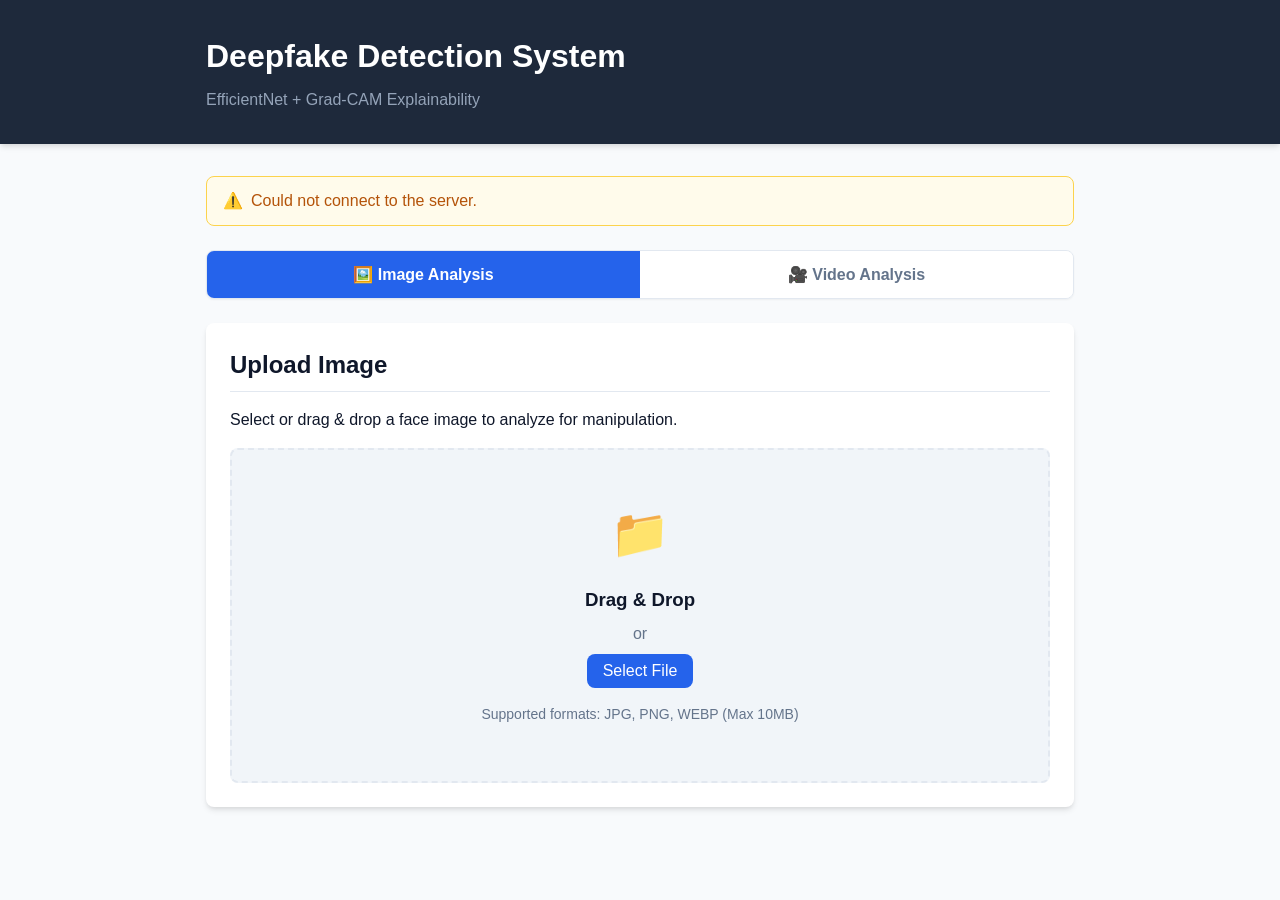
==== frontend/index.html @ c97e7dba "Add Dockerfile for Railway and frontend configuration for Vercel deployment" ====
<!DOCTYPE html>
<html lang="en">
<head>
    <meta charset="UTF-8">
    <meta name="viewport" content="width=device-width, initial-scale=1.0">
    <title>Deepfake Detection System</title>
    <link rel="stylesheet" href="css/style.css">
</head>
<body>
    <header class="app-header">
        <div class="container">
            <h1>Deepfake Detection System</h1>
            <p class="subtitle">EfficientNet + Grad-CAM Explainability</p>
        </div>
    </header>

    <main class="container main-content">
        <!-- Status / Error Messages -->
        <div id="message-container" class="message hidden"></div>
        <div id="system-status" class="system-status hidden">
            <span class="status-icon">⚠️</span>
            <span id="system-status-msg">Model is not loaded. Predictions will fail.</span>
        </div>

        <!-- Mode Tabs -->
        <div class="mode-tabs">
            <button class="tab-btn active" data-mode="image" onclick="switchMode('image')">
                🖼️ Image Analysis
            </button>
            <button class="tab-btn" data-mode="video" onclick="switchMode('video')">
                🎥 Video Analysis
            </button>
        </div>

        <!-- ==================== IMAGE MODE ==================== -->
        <div id="image-mode" class="mode-content active">
            <!-- Upload Section -->
            <section id="upload-section" class="card">
                <h2>Upload Image</h2>
                <p>Select or drag & drop a face image to analyze for manipulation.</p>
                
                <div id="drop-zone" class="drop-zone">
                    <div class="drop-zone-content">
                        <span class="icon">📁</span>
                        <h3>Drag & Drop</h3>
                        <p>or</p>
                        <input type="file" id="file-input" accept="image/jpeg, image/png, image/webp" class="hidden">
                        <button class="btn btn-primary" onclick="document.getElementById('file-input').click()">Select File</button>
                        <p class="format-info">Supported formats: JPG, PNG, WEBP (Max 10MB)</p>
                    </div>
                </div>

                <!-- Preview -->
                <div id="preview-container" class="hidden">
                    <div class="preview-header">
                        <h3>Selected Image</h3>
                        <button id="btn-reset" class="btn btn-secondary btn-sm">Change Image</button>
                    </div>
                    <img id="image-preview" src="" alt="Preview">
                    <div class="actions">
                        <button id="btn-analyze" class="btn btn-primary btn-large">Analyze Image</button>
                    </div>
                </div>
            </section>

            <!-- Loading State -->
            <section id="loading-section" class="card hidden">
                <div class="loader-container">
                    <div class="spinner"></div>
                    <h3>Analyzing Image...</h3>
                    <p>Detecting face, running inference, and generating explanations.</p>
                </div>
            </section>

            <!-- Results Section -->
            <section id="results-section" class="hidden">
                <!-- Prediction Card -->
                <div class="card result-card">
                    <h2>Detection Result</h2>
                    
                    <div class="prediction-banner" id="prediction-banner">
                        <h1 id="prediction-label">UNKNOWN</h1>
                    </div>

                    <div class="probabilities-container">
                        <div class="prob-row">
                            <span>REAL Probability</span>
                            <span id="prob-real-text">0%</span>
                        </div>
                        <div class="prob-bar-container">
                            <div id="prob-real-bar" class="prob-bar prob-bar-real"></div>
                        </div>

                        <div class="prob-row">
                            <span>DEEPFAKE Probability</span>
                            <span id="prob-fake-text">0%</span>
                        </div>
                        <div class="prob-bar-container">
                            <div id="prob-fake-bar" class="prob-bar prob-bar-fake"></div>
                        </div>
                    </div>

                    <div class="meta-info">
                        <p><strong>Model:</strong> <span id="meta-model">EfficientNet-B0</span></p>
                        <p><strong>Faces Detected:</strong> <span id="meta-faces">0</span></p>
                        <p><strong>Threshold:</strong> <span id="meta-threshold">0.5</span></p>
                    </div>
                    
                    <div id="warnings-container" class="warnings hidden"></div>
                </div>

                <!-- Explainability Card -->
                <div class="card explain-card">
                    <h2>Explainability (Grad-CAM)</h2>
                    <div class="explain-note">
                        <p>Grad-CAM highlights regions that contributed to the model prediction. It does not prove manipulation, but shows where the network focused its attention.</p>
                    </div>

                    <div class="visualizations-grid">
                        <div class="vis-item">
                            <h4>Processed Face</h4>
                            <div class="img-wrapper">
                                <img id="img-face" src="" alt="Processed Face">
                            </div>
                        </div>
                        <div class="vis-item">
                            <h4>Heatmap</h4>
                            <div class="img-wrapper">
                                <img id="img-heatmap" src="" alt="Grad-CAM Heatmap">
                            </div>
                        </div>
                        <div class="vis-item">
                            <h4>Overlay</h4>
                            <div class="img-wrapper">
                                <img id="img-overlay" src="" alt="Grad-CAM Overlay">
                            </div>
                        </div>
                    </div>
                </div>
            </section>
        </div>

        <!-- ==================== VIDEO MODE ==================== -->
        <div id="video-mode" class="mode-content">
            <!-- Video Upload Section -->
            <section id="video-upload-section" class="card">
                <h2>Upload Video</h2>
                <p>Select or drag & drop a video to analyze for deepfake manipulation.</p>
                
                <div id="video-drop-zone" class="drop-zone">
                    <div class="drop-zone-content">
                        <span class="icon">🎬</span>
                        <h3>Drag & Drop Video</h3>
                        <p>or</p>
                        <input type="file" id="video-file-input" accept="video/mp4,video/avi,video/quicktime,video/x-matroska,video/webm" class="hidden">
                        <button class="btn btn-primary" onclick="document.getElementById('video-file-input').click()">Select Video</button>
                        <p class="format-info">Supported formats: MP4, AVI, MOV, MKV, WEBM (Max 100MB)</p>
                    </div>
                </div>

                <!-- Video Preview -->
                <div id="video-preview-container" class="hidden">
                    <div class="preview-header">
                        <h3>Selected Video</h3>
                        <button id="btn-video-reset" class="btn btn-secondary btn-sm">Change Video</button>
                    </div>
                    <video id="video-preview" controls style="max-width: 100%; max-height: 400px; border-radius: var(--radius); box-shadow: var(--shadow-sm); margin-bottom: 1rem;"></video>
                    <div class="actions">
                        <button id="btn-video-analyze" class="btn btn-primary btn-large">Analyze Video</button>
                    </div>
                </div>
            </section>

            <!-- Video Loading State -->
            <section id="video-loading-section" class="card hidden">
                <div class="loader-container">
                    <div class="spinner"></div>
                    <h3>Analyzing Video...</h3>
                    <p>Extracting frames, detecting faces, and running inference on each frame. This may take a moment.</p>
                    <div id="video-progress-bar" class="progress-bar-container" style="margin-top: 1rem;">
                        <div class="progress-bar-track">
                            <div id="video-progress-fill" class="progress-bar-fill"></div>
                        </div>
                    </div>
                </div>
            </section>

            <!-- Video Results Section -->
            <section id="video-results-section" class="hidden">
                <!-- Overall Prediction Card -->
                <div class="card result-card">
                    <h2>Video Detection Result</h2>
                    
                    <div class="prediction-banner" id="video-prediction-banner">
                        <h1 id="video-prediction-label">UNKNOWN</h1>
                    </div>

                    <div class="probabilities-container">
                        <div class="prob-row">
                            <span>REAL Probability</span>
                            <span id="video-prob-real-text">0%</span>
                        </div>
                        <div class="prob-bar-container">
                            <div id="video-prob-real-bar" class="prob-bar prob-bar-real"></div>
                        </div>

                        <div class="prob-row">
                            <span>DEEPFAKE Probability</span>
                            <span id="video-prob-fake-text">0%</span>
                        </div>
                        <div class="prob-bar-container">
                            <div id="video-prob-fake-bar" class="prob-bar prob-bar-fake"></div>
                        </div>
                    </div>

                    <div class="meta-info">
                        <p><strong>Model:</strong> <span id="video-meta-model">EfficientNet-B0</span></p>
                        <p><strong>Threshold:</strong> <span id="video-meta-threshold">0.5</span></p>
                        <p><strong>Video Duration:</strong> <span id="video-meta-duration">0s</span></p>
                        <p><strong>Video FPS:</strong> <span id="video-meta-fps">0</span></p>
                        <p><strong>Resolution:</strong> <span id="video-meta-resolution">-</span></p>
                    </div>

                    <div class="video-stats">
                        <div class="stat-item">
                            <span class="stat-value" id="video-stat-total-frames">0</span>
                            <span class="stat-label">Frames Extracted</span>
                        </div>
                        <div class="stat-item">
                            <span class="stat-value" id="video-stat-faces-found">0</span>
                            <span class="stat-label">Frames with Faces</span>
                        </div>
                        <div class="stat-item">
                            <span class="stat-value" id="video-stat-fake-frames">0</span>
                            <span class="stat-label">Fake Frames</span>
                        </div>
                        <div class="stat-item">
                            <span class="stat-value" id="video-stat-fake-ratio">0%</span>
                            <span class="stat-label">Fake Ratio</span>
                        </div>
                    </div>
                    
                    <div id="video-warnings-container" class="warnings hidden"></div>
                </div>

                <!-- Frame-by-Frame Analysis Card -->
                <div class="card">
                    <h2>Frame-by-Frame Analysis</h2>
                    <div class="explain-note">
                        <p>Each row shows the deepfake probability for a sampled frame. Frames without a detectable face are marked accordingly.</p>
                    </div>
                    <div id="frame-results-container" class="frame-results-table-container">
                        <table class="frame-results-table">
                            <thead>
                                <tr>
                                    <th>Frame</th>
                                    <th>Time</th>
                                    <th>Face</th>
                                    <th>Deepfake %</th>
                                    <th>Result</th>
                                    <th>Confidence</th>
                                </tr>
                            </thead>
                            <tbody id="frame-results-tbody">
                            </tbody>
                        </table>
                    </div>
                </div>
            </section>
        </div>
    </main>

    <!-- Configure Railway Backend API URL for Vercel deployment -->
    <script>
        // When deploying to Vercel, replace with your Railway URL: e.g. "https://your-service.up.railway.app"
        // Leaving it as "" will use relative /api paths (works with Vercel rewrites in vercel.json or local testing)
        window.API_BASE_URL = window.API_BASE_URL || "";
    </script>
    <script src="js/app.js"></script>
</body>
</html>
---- frontend/css/style.css ----
:root {
    --primary-color: #2563eb;
    --primary-hover: #1d4ed8;
    --secondary-color: #64748b;
    --secondary-hover: #475569;
    --success-color: #10b981;
    --danger-color: #ef4444;
    --warning-color: #f59e0b;
    --bg-color: #f8fafc;
    --card-bg: #ffffff;
    --text-main: #0f172a;
    --text-muted: #64748b;
    --border-color: #e2e8f0;
    --shadow-sm: 0 1px 2px 0 rgba(0, 0, 0, 0.05);
    --shadow-md: 0 4px 6px -1px rgba(0, 0, 0, 0.1), 0 2px 4px -1px rgba(0, 0, 0, 0.06);
    --shadow-lg: 0 10px 15px -3px rgba(0, 0, 0, 0.1), 0 4px 6px -2px rgba(0, 0, 0, 0.05);
    --radius: 0.5rem;
}

* {
    box-sizing: border-box;
    margin: 0;
    padding: 0;
}

body {
    font-family: -apple-system, BlinkMacSystemFont, "Segoe UI", Roboto, Helvetica, Arial, sans-serif;
    background-color: var(--bg-color);
    color: var(--text-main);
    line-height: 1.5;
}

.container {
    max-width: 900px;
    margin: 0 auto;
    padding: 0 1rem;
}

/* Header */
.app-header {
    background-color: #1e293b;
    color: white;
    padding: 2rem 0;
    box-shadow: var(--shadow-md);
    margin-bottom: 2rem;
}

.app-header h1 {
    font-size: 2rem;
    font-weight: 700;
}

.subtitle {
    color: #94a3b8;
    margin-top: 0.5rem;
}

/* Common Layout */
.main-content {
    padding-bottom: 4rem;
}

.card {
    background-color: var(--card-bg);
    border-radius: var(--radius);
    box-shadow: var(--shadow-md);
    padding: 1.5rem;
    margin-bottom: 1.5rem;
}

.card h2 {
    margin-bottom: 1rem;
    color: var(--text-main);
    border-bottom: 1px solid var(--border-color);
    padding-bottom: 0.5rem;
}

.hidden {
    display: none !important;
}

/* Buttons */
.btn {
    display: inline-flex;
    align-items: center;
    justify-content: center;
    padding: 0.5rem 1rem;
    font-size: 1rem;
    font-weight: 500;
    border-radius: var(--radius);
    border: none;
    cursor: pointer;
    transition: background-color 0.2s, color 0.2s;
}

.btn-primary {
    background-color: var(--primary-color);
    color: white;
}

.btn-primary:hover {
    background-color: var(--primary-hover);
}

.btn-secondary {
    background-color: var(--secondary-color);
    color: white;
}

.btn-secondary:hover {
    background-color: var(--secondary-hover);
}

.btn-sm {
    padding: 0.25rem 0.5rem;
    font-size: 0.875rem;
}

.btn-large {
    padding: 0.75rem 2rem;
    font-size: 1.125rem;
    width: 100%;
}

/* Upload Section */
.drop-zone {
    border: 2px dashed var(--border-color);
    border-radius: var(--radius);
    padding: 3rem 1rem;
    text-align: center;
    background-color: #f1f5f9;
    transition: border-color 0.2s, background-color 0.2s;
    margin-top: 1rem;
}

.drop-zone.dragover {
    border-color: var(--primary-color);
    background-color: #e0e7ff;
}

.drop-zone-content .icon {
    font-size: 3rem;
    margin-bottom: 1rem;
    display: block;
}

.drop-zone-content p {
    color: var(--text-muted);
    margin: 0.5rem 0;
}

.format-info {
    font-size: 0.875rem;
    margin-top: 1rem !important;
}

/* Preview */
#preview-container {
    margin-top: 1.5rem;
    text-align: center;
}

.preview-header {
    display: flex;
    justify-content: space-between;
    align-items: center;
    margin-bottom: 1rem;
}

#image-preview {
    max-width: 100%;
    max-height: 400px;
    border-radius: var(--radius);
    box-shadow: var(--shadow-sm);
    margin-bottom: 1rem;
}

/* Loader */
.loader-container {
    text-align: center;
    padding: 3rem 1rem;
}

.spinner {
    border: 4px solid var(--border-color);
    border-top: 4px solid var(--primary-color);
    border-radius: 50%;
    width: 3rem;
    height: 3rem;
    animation: spin 1s linear infinite;
    margin: 0 auto 1.5rem;
}

@keyframes spin {
    0% { transform: rotate(0deg); }
    100% { transform: rotate(360deg); }
}

/* Results */
.prediction-banner {
    padding: 1.5rem;
    text-align: center;
    border-radius: var(--radius);
    margin-bottom: 1.5rem;
    color: white;
}

.prediction-real {
    background-color: var(--success-color);
}

.prediction-fake {
    background-color: var(--danger-color);
}

.probabilities-container {
    margin-bottom: 1.5rem;
}

.prob-row {
    display: flex;
    justify-content: space-between;
    margin-bottom: 0.25rem;
    font-weight: 500;
}

.prob-bar-container {
    height: 1rem;
    background-color: var(--border-color);
    border-radius: 9999px;
    overflow: hidden;
    margin-bottom: 1rem;
}

.prob-bar {
    height: 100%;
    width: 0%;
    transition: width 1s ease-out;
}

.prob-bar-real {
    background-color: var(--success-color);
}

.prob-bar-fake {
    background-color: var(--danger-color);
}

.meta-info {
    background-color: #f1f5f9;
    padding: 1rem;
    border-radius: var(--radius);
    font-size: 0.875rem;
}

/* Visualizations */
.explain-note {
    background-color: #eff6ff;
    border-left: 4px solid var(--primary-color);
    padding: 1rem;
    margin-bottom: 1.5rem;
    color: #1e3a8a;
    font-size: 0.875rem;
}

.visualizations-grid {
    display: grid;
    grid-template-columns: repeat(1, 1fr);
    gap: 1.5rem;
}

@media (min-width: 640px) {
    .visualizations-grid {
        grid-template-columns: repeat(3, 1fr);
    }
}

.vis-item {
    text-align: center;
}

.vis-item h4 {
    margin-bottom: 0.5rem;
    color: var(--text-muted);
}

.img-wrapper {
    background-color: #f1f5f9;
    border: 1px solid var(--border-color);
    border-radius: var(--radius);
    padding: 0.5rem;
    display: flex;
    align-items: center;
    justify-content: center;
    aspect-ratio: 1 / 1;
}

.img-wrapper img {
    max-width: 100%;
    max-height: 100%;
    border-radius: calc(var(--radius) - 0.25rem);
    object-fit: contain;
}

/* Messages and Alerts */
.message {
    padding: 1rem;
    border-radius: var(--radius);
    margin-bottom: 1rem;
}

.message-error {
    background-color: #fef2f2;
    color: #991b1b;
    border: 1px solid #f87171;
}

.system-status {
    background-color: #fffbeb;
    color: #b45309;
    border: 1px solid #fcd34d;
    padding: 0.75rem 1rem;
    border-radius: var(--radius);
    margin-bottom: 1.5rem;
    display: flex;
    align-items: center;
    gap: 0.5rem;
}

.warnings {
    margin-top: 1rem;
    padding: 1rem;
    background-color: #fffbeb;
    color: #b45309;
    border-left: 4px solid #f59e0b;
    border-radius: var(--radius);
    font-size: 0.875rem;
}


/* ==================== MODE TABS ==================== */
.mode-tabs {
    display: flex;
    gap: 0;
    margin-bottom: 1.5rem;
    border-radius: var(--radius);
    overflow: hidden;
    box-shadow: var(--shadow-sm);
    border: 1px solid var(--border-color);
}

.tab-btn {
    flex: 1;
    padding: 0.875rem 1.5rem;
    font-size: 1rem;
    font-weight: 600;
    border: none;
    cursor: pointer;
    background-color: var(--card-bg);
    color: var(--text-muted);
    transition: all 0.2s ease;
}

.tab-btn:hover {
    background-color: #f1f5f9;
    color: var(--text-main);
}

.tab-btn.active {
    background-color: var(--primary-color);
    color: white;
}

.mode-content {
    display: none;
}

.mode-content.active {
    display: block;
}

/* ==================== VIDEO MODE ==================== */
.video-stats {
    display: grid;
    grid-template-columns: repeat(2, 1fr);
    gap: 1rem;
    margin-top: 1.5rem;
    padding-top: 1.5rem;
    border-top: 1px solid var(--border-color);
}

@media (min-width: 640px) {
    .video-stats {
        grid-template-columns: repeat(4, 1fr);
    }
}

.stat-item {
    text-align: center;
    padding: 1rem;
    background-color: #f8fafc;
    border-radius: var(--radius);
    border: 1px solid var(--border-color);
}

.stat-value {
    display: block;
    font-size: 1.75rem;
    font-weight: 700;
    color: var(--primary-color);
    line-height: 1.2;
}

.stat-label {
    display: block;
    font-size: 0.75rem;
    color: var(--text-muted);
    margin-top: 0.25rem;
    text-transform: uppercase;
    letter-spacing: 0.05em;
}

/* Progress Bar */
.progress-bar-container {
    width: 100%;
    max-width: 400px;
    margin: 0 auto;
}

.progress-bar-track {
    height: 0.5rem;
    background-color: var(--border-color);
    border-radius: 9999px;
    overflow: hidden;
}

.progress-bar-fill {
    height: 100%;
    background: linear-gradient(90deg, var(--primary-color), #818cf8);
    border-radius: 9999px;
    transition: width 0.5s ease;
    width: 0%;
}

/* Frame Results Table */
.frame-results-table-container {
    max-height: 400px;
    overflow-y: auto;
    border: 1px solid var(--border-color);
    border-radius: var(--radius);
}

.frame-results-table {
    width: 100%;
    border-collapse: collapse;
    font-size: 0.875rem;
}

.frame-results-table thead {
    position: sticky;
    top: 0;
    z-index: 1;
}

.frame-results-table th {
    background-color: #1e293b;
    color: white;
    padding: 0.75rem 1rem;
    text-align: left;
    font-weight: 600;
}

.frame-results-table td {
    padding: 0.625rem 1rem;
    border-bottom: 1px solid var(--border-color);
}

.frame-results-table tr:hover {
    background-color: #f8fafc;
}

.frame-results-table tr:last-child td {
    border-bottom: none;
}

/* Badges */
.badge {
    display: inline-block;
    padding: 0.2rem 0.6rem;
    border-radius: 9999px;
    font-size: 0.75rem;
    font-weight: 600;
    text-transform: uppercase;
}

.badge-real {
    background-color: #d1fae5;
    color: #065f46;
}

.badge-fake {
    background-color: #fee2e2;
    color: #991b1b;
}

.badge-none {
    background-color: #f3f4f6;
    color: #6b7280;
}

/* Mini Prob Bar in Table */
.mini-prob-bar {
    width: 100%;
    height: 0.375rem;
    background-color: var(--border-color);
    border-radius: 9999px;
    overflow: hidden;
    min-width: 60px;
}

.mini-prob-fill {
    height: 100%;
    border-radius: 9999px;
    transition: width 0.5s ease;
}

.fill-fake {
    background-color: var(--danger-color);
}

.fill-real {
    background-color: var(--success-color);
}

/* Unknown prediction state */
.prediction-unknown {
    background-color: var(--secondary-color);
}
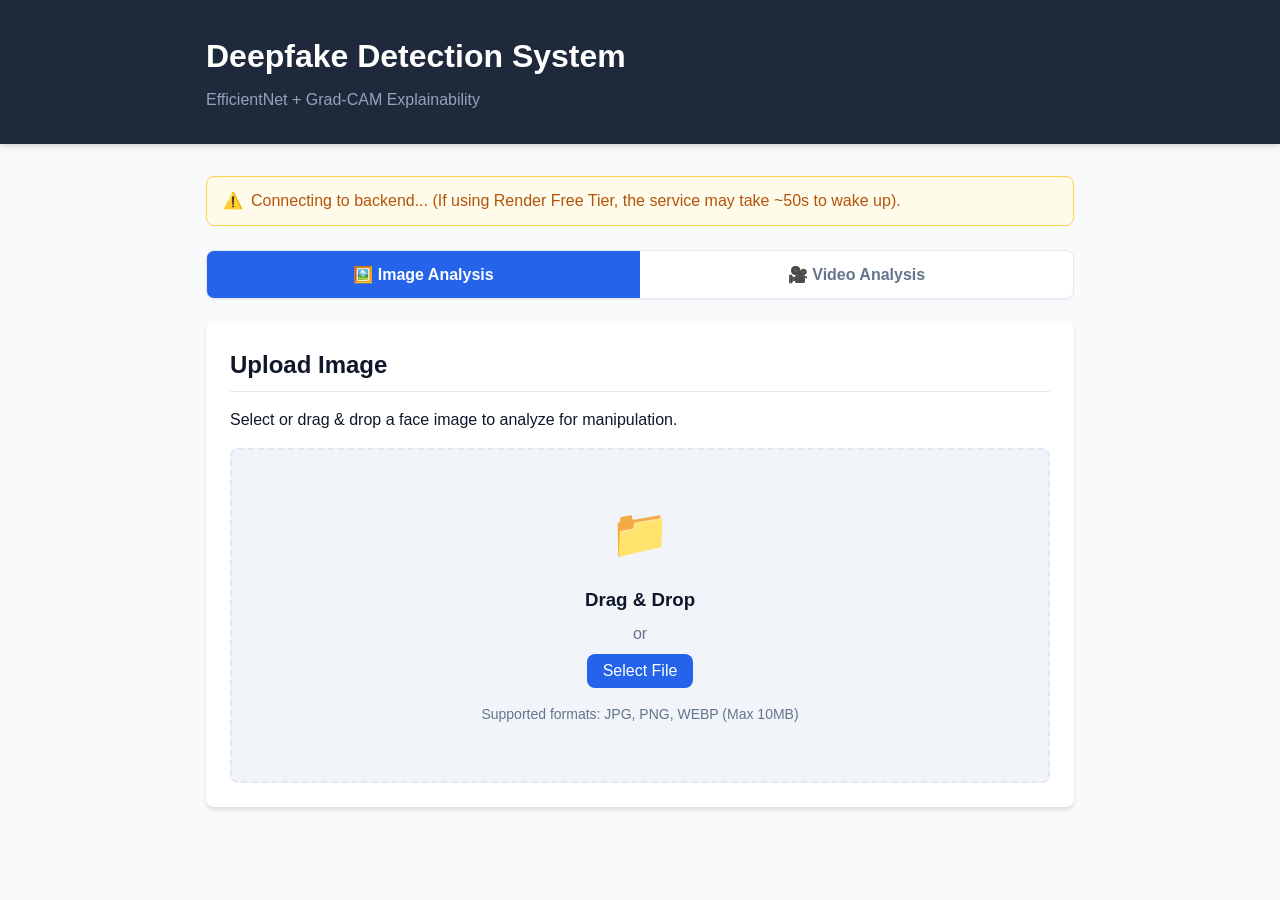
==== commit 2a8d3509: "Update deployment configuration from Railway to Render and add render.yaml blueprint" ====
--- a/frontend/index.html
+++ b/frontend/index.html
@@ -270,9 +270,9 @@
         </div>
     </main>
 
-    <!-- Configure Railway Backend API URL for Vercel deployment -->
+    <!-- Configure Render Backend API URL for Vercel deployment -->
     <script>
-        // When deploying to Vercel, replace with your Railway URL: e.g. "https://your-service.up.railway.app"
+        // When deploying to Vercel, replace with your Render URL: e.g. "https://deepfake-ai-detection.onrender.com"
         // Leaving it as "" will use relative /api paths (works with Vercel rewrites in vercel.json or local testing)
         window.API_BASE_URL = window.API_BASE_URL || "";
     </script>
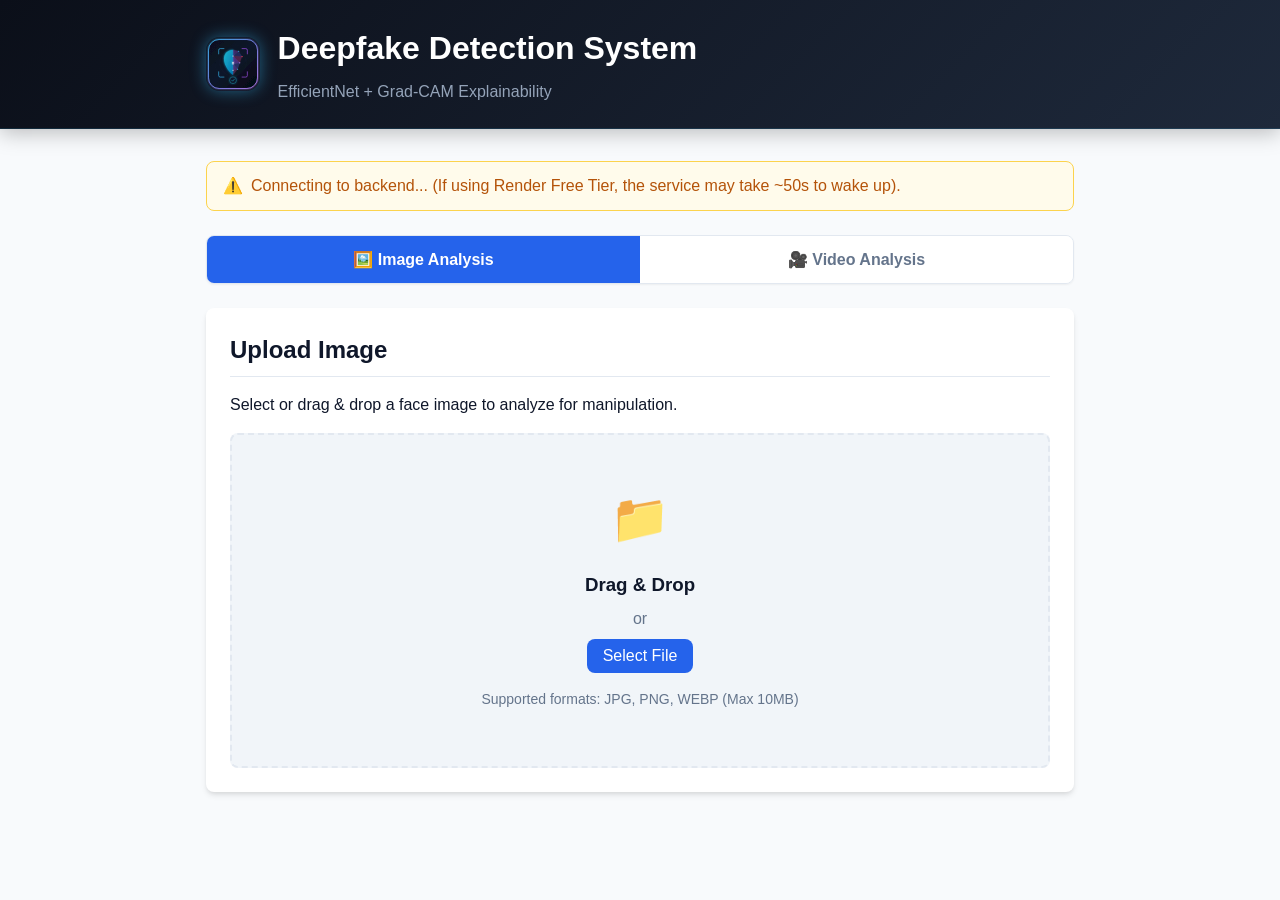
==== commit 94ed5aaf: "Enable full PWA support for Android installation with Service Worker, Web Manifest, and creative AI " ====
--- a/frontend/index.html
+++ b/frontend/index.html
@@ -4,13 +4,33 @@
     <meta charset="UTF-8">
     <meta name="viewport" content="width=device-width, initial-scale=1.0">
     <title>Deepfake Detection System</title>
+    
+    <!-- PWA Manifest & Mobile Meta Tags -->
+    <link rel="manifest" href="manifest.json">
+    <meta name="theme-color" content="#0b0f19">
+    <meta name="mobile-web-app-capable" content="yes">
+    <meta name="apple-mobile-web-app-capable" content="yes">
+    <meta name="apple-mobile-web-app-status-bar-style" content="black-translucent">
+    <meta name="apple-mobile-web-app-title" content="Deepfake AI">
+    <link rel="icon" type="image/png" href="icons/favicon.png">
+    <link rel="apple-touch-icon" href="icons/icon-192.png">
+
     <link rel="stylesheet" href="css/style.css">
 </head>
 <body>
     <header class="app-header">
-        <div class="container">
-            <h1>Deepfake Detection System</h1>
-            <p class="subtitle">EfficientNet + Grad-CAM Explainability</p>
+        <div class="container header-container">
+            <div class="brand-wrapper">
+                <img src="logo.svg" alt="Deepfake AI Shield Logo" class="app-logo">
+                <div>
+                    <h1>Deepfake Detection System</h1>
+                    <p class="subtitle">EfficientNet + Grad-CAM Explainability</p>
+                </div>
+            </div>
+            <!-- In-App Install PWA Button (Android / Desktop) -->
+            <button id="btn-install-pwa" class="btn btn-install hidden" title="Install as Android App">
+                <span>📲</span> Install App
+            </button>
         </div>
     </header>
 
@@ -277,5 +297,16 @@
         window.API_BASE_URL = window.API_BASE_URL || "";
     </script>
     <script src="js/app.js"></script>
+
+    <!-- Register PWA Service Worker -->
+    <script>
+        if ('serviceWorker' in navigator) {
+            window.addEventListener('load', () => {
+                navigator.serviceWorker.register('sw.js', { scope: '/' })
+                    .then(reg => console.log('PWA ServiceWorker registered with scope:', reg.scope))
+                    .catch(err => console.error('PWA ServiceWorker registration failed:', err));
+            });
+        }
+    </script>
 </body>
 </html>
--- a/frontend/css/style.css
+++ b/frontend/css/style.css
@@ -38,11 +38,64 @@
 
 /* Header */
 .app-header {
-    background-color: #1e293b;
-    color: white;
-    padding: 2rem 0;
-    box-shadow: var(--shadow-md);
+    background: linear-gradient(135deg, #0b0f19 0%, #1e293b 100%);
+    color: white;
+    padding: 1.5rem 0;
+    box-shadow: 0 4px 20px rgba(0, 0, 0, 0.25);
     margin-bottom: 2rem;
+    border-bottom: 1px solid rgba(56, 189, 248, 0.15);
+}
+
+.header-container {
+    display: flex;
+    align-items: center;
+    justify-content: space-between;
+    flex-wrap: wrap;
+    gap: 1rem;
+}
+
+.brand-wrapper {
+    display: flex;
+    align-items: center;
+    gap: 1.1rem;
+}
+
+.app-logo {
+    width: 54px;
+    height: 54px;
+    border-radius: 14px;
+    box-shadow: 0 0 16px rgba(56, 189, 248, 0.45);
+    flex-shrink: 0;
+    transition: transform 0.3s ease;
+}
+
+.app-logo:hover {
+    transform: scale(1.06) rotate(2deg);
+}
+
+.btn-install {
+    background: linear-gradient(135deg, #0284c7 0%, #2563eb 100%);
+    color: white;
+    border: 1px solid rgba(255, 255, 255, 0.25);
+    border-radius: 2rem;
+    padding: 0.55rem 1.25rem;
+    font-size: 0.92rem;
+    font-weight: 600;
+    cursor: pointer;
+    box-shadow: 0 4px 14px rgba(37, 99, 235, 0.35);
+    transition: all 0.2s ease;
+    display: inline-flex;
+    align-items: center;
+    gap: 0.5rem;
+}
+
+.btn-install:hover {
+    transform: translateY(-2px);
+    box-shadow: 0 6px 18px rgba(37, 99, 235, 0.5);
+}
+
+.btn-install.hidden {
+    display: none !important;
 }
 
 .app-header h1 {
